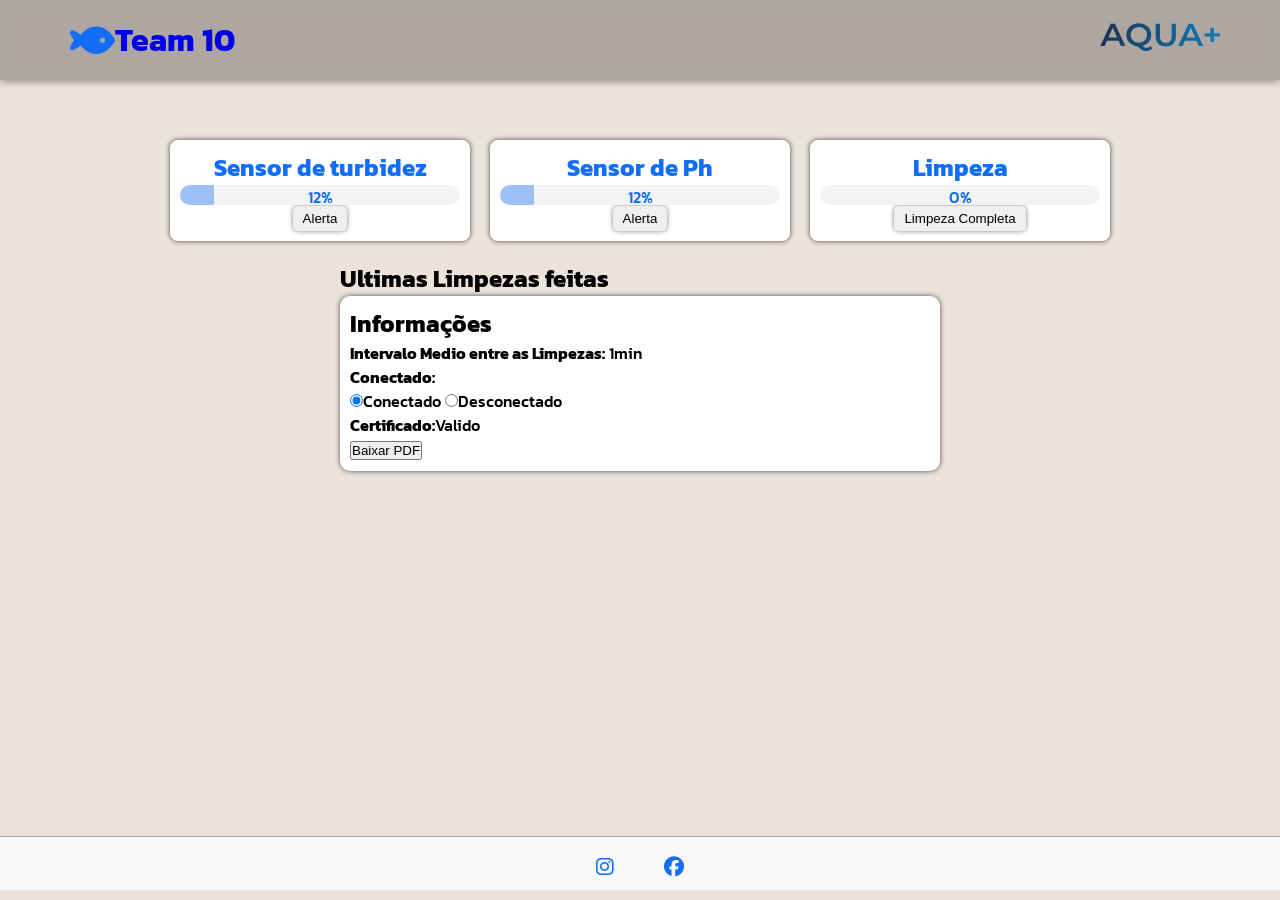
==== index.html @ 6b110341 "first upload" ====
<!DOCTYPE html>
<html lang="pt-BR">
<head>
    <meta charset="UTF-8">
    <meta name="viewport" content="width=device-width, initial-scale=1.0">
    <link rel="stylesheet" href="https://cdnjs.cloudflare.com/ajax/libs/font-awesome/6.6.0/css/all.min.css" integrity="sha512-Kc323vGBEqzTmouAECnVceyQqyqdsSiqLQISBL29aUW4U/M7pSPA/gEUZQqv1cwx4OnYxTxve5UMg5GT6L4JJg==" crossorigin="anonymous" referrerpolicy="no-referrer"/>  
    <link rel="stylesheet" href="css/home.css">
    <link rel="stylesheet" href="css/header.css">
    <link rel="stylesheet" href="css/all.css">  
    <link rel="shortcut icon" href="src/logo.png" type="image/x-icon">
    <title>Monitoramento de Praias</title>
   
</head>
<body>
    <header>
        <a class="fish-logo" href="index.html"><i class="fa-solid fa-fish"></i><h1>Team 10</h1></a>
        <a href="index2.html"><img id="aqua-logo" class="aqua-logo" src="./src/AQUA+ (1).svg" alt=""></a>
    </header>

    <main>
        <section class="home">
            <div class="dashboards">
                <div class="dashboard" id="dashboard-1">
                    <h1>Sensor de turbidez</h1>
                    <div class="progress-container">
                        <div class="progress-bar" id="progress-bar-1"></div>
                        <span id="progress-text-1">0%</span>
                    </div>
                    <button id="alert-button-1" class="hidden">Alerta</button>
                </div>

                <div class="dashboard" id="dashboard-2">
                    <h1>Sensor de Ph</h1>
                    <div class="progress-container">
                        <div class="progress-bar" id="progress-bar-2"></div>
                        <span id="progress-text-2">0%</span>
                    </div>
                    <button id="alert-button-2" class="hidden">Alerta</button>
                </div>

                <div class="dashboard" id="dashboard-3">
                    <h1>Limpeza</h1>
                    <div class="progress-container">
                        <div class="progress-bar" id="progress-bar-3"></div>
                        <span id="progress-text-3">0%</span>
                    </div>
                    <button id="alert-button-3" class="hidden">Limpeza Completa</button>
                </div>
            </div>

            <div id="message-container">
                <h2>Ultimas Limpezas feitas</h2>
                <ul id="message-list"></ul>
                <div class="message-conteiner-2"> 
                    <h1>Informações</h1>
                    <p><strong>Intervalo Medio entre as Limpezas:</strong> 1min</p>
                    <div id="pause-control">
                        <p><strong>Conectado:</strong></p>
                        <label><input type="radio" name="pause" value="continue" checked>Conectado</label>
                        <label><input type="radio" name="pause" value="pause">Desconectado</label>
                    </div>
                    <p><strong>Certificado:</strong>Valido</p>
                    <div id="report" class="report-container">
                    </div>                
                    <button class="btn-pdf">Baixar PDF</button>
                </div>
            </div>
        </section>
    </main>

    <footer>
        <a href=""><i class="fa-brands fa-instagram"></i></a>
        <a href=""><i class="fa-brands fa-facebook"></i></a>
    </footer>
</body>
<script src="https://cdnjs.cloudflare.com/ajax/libs/jquery/3.7.1/jquery.min.js" integrity="sha512-v2CJ7UaYy4JwqLDIrZUI/4hqeoQieOmAZNXBeQyjo21dadnwR+8ZaIJVT8EE2iyI61OV8e6M8PP2/4hpQINQ/g==" crossorigin="anonymous" referrerpolicy="no-referrer"></script>
<script src="js/sensor.js"></script>
</html>
---- css/home.css ----
html, body {
    height: 100%;
    margin: 0;
    display: flex;
    flex-direction: column;
    padding-top: 40px;
}



.aqua-logo {
    max-height: 50px;
}

main {
    flex: 1;
    display: flex;
    flex-direction: column;
    align-items: center;
    justify-content: flex-start;
    padding: 20px;
    width: 100%;
}

.home {
    width: 100%;
    display: flex;
    flex-wrap: wrap;
    gap: 20px;
    justify-content: center;
}

.dashboards {
    flex: 1 1 100%;
    display: flex;
    flex-wrap: wrap;
    gap: 20px;
    justify-content: center;
}

.dashboard {
    flex: 1 1 calc(33% - 20px);
    max-width: 300px;
    text-align: center;
    background-color: #ffffff;
    color: #126ef8;
    box-shadow: 0 0 5px #000000b9;
    border-radius: 8px;
    padding: 10px;
}

.dashboard button {
    padding: 5px 10px;
    border: 0;
    box-shadow: 0 0 5px #00000081;
    border-radius: 5px;
}

.progress-container {
    position: relative;
    height: 20px;
    background: #f3f3f3;
    border-radius: 10px;
    overflow: hidden;
}

.progress-bar {
    position: absolute;
    height: 100%;
    background-color: #126ef863;
    width: 0%;
    transition: width 0.1s;
}

#message-container {
    width: 100%;
    max-width: 600px;
    text-align: left;
}

.message-conteiner-2 {
    background-color: #fff;
    box-shadow: 0 0 5px #000000b0;
    border-radius: 10px;
    padding: 10px;
}
.fish-logo{
  display: flex;
  flex-direction: row;
  align-items: center;
  justify-content: flex-start;
}

footer {
    display: flex;
    justify-content: center;
    align-items: center;
    gap: 20px;
    padding: 10px 0;
    border-top: 1px solid rgba(0, 0, 0, 0.322);
    background-color: #f9f9f9;
    width: 100%;
}

footer i {
    font-size: 20px;
    color: #126ef8;
    transition: color 0.3s ease;
}

footer i:hover {
    color: #0a4dab;
}



@media screen and (max-width: 1024px) {
    .dashboard {
        flex: 1 1 calc(50% - 20px);
    }
}

@media screen and (max-width: 768px) {
    header {
        flex-direction: column;
        height: auto;
        text-align: center;
        gap: 10px;
    }

    .fa-fish h1 {
        font-size: 18px;
    }

    .aqua-logo {
        width: 100px;
    }

    .dashboard {
        flex: 1 1 100%;
    }

    footer {
        flex-direction: column;
        gap: 10px;
    }
}

@media screen and (max-width: 480px) {
    .dashboard {
        flex: 1 1 100%;
        max-width: 100%;
    }

    footer {
        gap: 10px;
    }

    footer i {
        font-size: 18px;
    }
}
---- css/header.css ----
header {
    width: 100%;
    height: 80px;
    box-shadow: 0 0 8px rgba(0, 0, 0, 0.548);
    display: flex;
    justify-content: space-between;
    align-items: center;
    position: fixed;
    top: 0; /* Garantia que o header fique fixo no topo */
    z-index: 3;
    backdrop-filter: blur(10px);
    background-color: #00000042;
}

body {
    margin: 0;
    padding-top: 80px; /* Espaço reservado para o header fixo */
}

.fa-fish {
    margin-left: 70px;
    font-size: 40px;
    display: flex;
    color: #126ef8;
}

.fa-fish h1 {
    font-size: 20px;
    margin: 10px 0 0 5px;
    color: #ffffff;
}

.nav-list {
    display: flex;
    gap: 30px;
}

.list-item a {
    color: #ffffff71;
}

.list-item.active a {
    color: #ffffff;
    border-bottom: #126ef8 2px solid;
}

.btn-ctt {
    margin: 0 60px 0 0;
    padding: 8px;
    border: 0;
    border-radius: 10px;
    box-shadow: 0 0 5px rgba(0, 0, 0, 0.377);
    background-color: #126ef8;
    cursor: pointer;
    transition: 500ms;
}

.btn-ctt a {
    color: #ffffff;
}

.btn-ctt:hover a {
    color: #126ef8;
}

.btn-ctt:hover {
    background-color: #ffffff;
}

#mobile_btn {
    display: none;
}

.nav-mobile {
    display: none;
}

.aqua-logo {
    width: 120px;
    margin: 0 60px 0 0;
}

@media screen and (max-width: 1170px) {
    .fa-x {
        margin-right: -39vw;
    }

    .nav-list-mobile {
        display: block;
        padding: 10px;
        background-color: #ffffff;
        box-shadow: 0 0 8px black;
        position: fixed;
        right: 0;
        margin-top: 420px;
        font-size: 12px;
        border-radius: 10px 0 0 10px;
    }
    
    .list-item a {
        color: #000000;
    }

    .nav-list-mobile li {
        margin: 10px 0;
    }

    #mobile_btn {
        display: block;
        border: none;
        background-color: transparent;
        font-size: 1.5rem;
        cursor: pointer;
        margin: 0 60px 0 0;
        color: #126ef8;
    }

    #nav-mobile.active {
        display: block;
        text-align: center;
        list-style: none;
    }

    .nav-bar {
        display: none;
    }
    .btn-ctt {
        display: none;
    }
}

@media screen and (max-width: 630px) {
    .nav-list-mobile {
        margin-top: 220px;
    } 

    .fa-fish{
        margin:0;
    }
    .fa-x {
        margin-right: -10vw;
    }
}
---- css/all.css ----
@import url('https://fonts.googleapis.com/css2?family=Kanit:ital,wght@0,100;0,200;0,300;0,400;0,500;0,600;0,700;0,800;0,900;1,100;1,200;1,300;1,400;1,500;1,600;1,700;1,800;1,900&display=swap');

* {
    margin: 0;
    padding: 0;
    box-sizing: border-box;
}

body {
    background-color: #ebe2d9;
    font-family: "Kanit", sans-serif;
    font-weight: 500;
    font-style: normal;
}

a {
    text-decoration: none;
}

li {
    list-style: none;
}

footer {
    display: flex;
    justify-content: center;
    gap: 50px;
    margin: 10px 0;
    border-top: 1px solid rgba(0, 0, 0, 0.322);
}

footer i{
    margin-top: 10px;
    color: #126ef8;
}
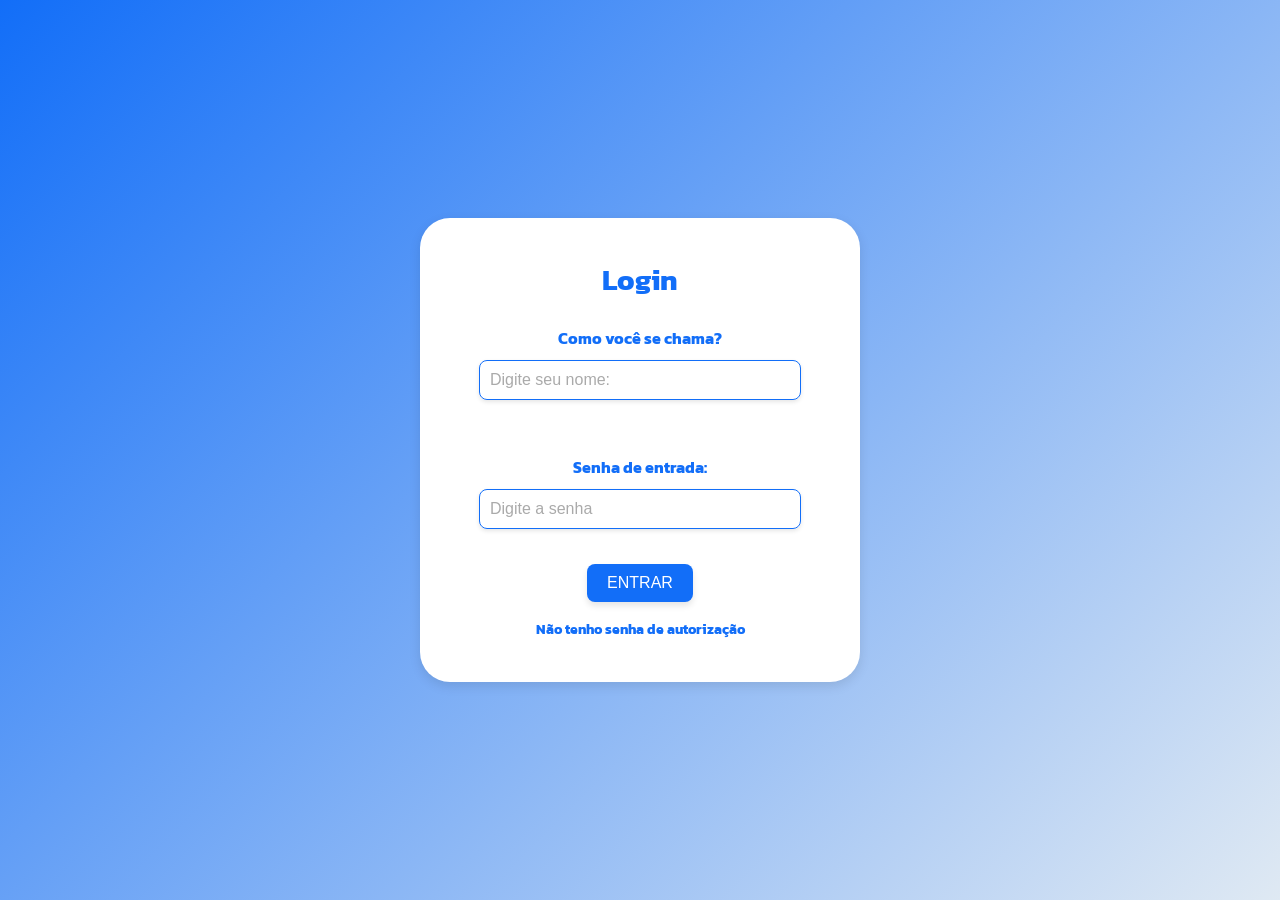
==== commit 90a0ef55: "Fix: login as indexhtml" ====
--- a/index.html
+++ b/index.html
@@ -1,78 +1,50 @@
 <!DOCTYPE html>
-<html lang="pt-BR">
+<html lang="en">
 <head>
     <meta charset="UTF-8">
     <meta name="viewport" content="width=device-width, initial-scale=1.0">
-    <link rel="stylesheet" href="https://cdnjs.cloudflare.com/ajax/libs/font-awesome/6.6.0/css/all.min.css" integrity="sha512-Kc323vGBEqzTmouAECnVceyQqyqdsSiqLQISBL29aUW4U/M7pSPA/gEUZQqv1cwx4OnYxTxve5UMg5GT6L4JJg==" crossorigin="anonymous" referrerpolicy="no-referrer"/>  
-    <link rel="stylesheet" href="css/home.css">
-    <link rel="stylesheet" href="css/header.css">
-    <link rel="stylesheet" href="css/all.css">  
-    <link rel="shortcut icon" href="src/logo.png" type="image/x-icon">
-    <title>Monitoramento de Praias</title>
-   
+    <link rel="stylesheet" type="text/css" href="formu.css"/>
+    <title>LOGIN</title>
 </head>
-<body>
-    <header>
-        <a class="fish-logo" href="index.html"><i class="fa-solid fa-fish"></i><h1>Team 10</h1></a>
-        <a href="index2.html"><img id="aqua-logo" class="aqua-logo" src="./src/AQUA+ (1).svg" alt=""></a>
-    </header>
+<body class="formuu">
 
-    <main>
-        <section class="home">
-            <div class="dashboards">
-                <div class="dashboard" id="dashboard-1">
-                    <h1>Sensor de turbidez</h1>
-                    <div class="progress-container">
-                        <div class="progress-bar" id="progress-bar-1"></div>
-                        <span id="progress-text-1">0%</span>
-                    </div>
-                    <button id="alert-button-1" class="hidden">Alerta</button>
-                </div>
+<form class="formu">
+  
+    <h1>Login</h1>
 
-                <div class="dashboard" id="dashboard-2">
-                    <h1>Sensor de Ph</h1>
-                    <div class="progress-container">
-                        <div class="progress-bar" id="progress-bar-2"></div>
-                        <span id="progress-text-2">0%</span>
-                    </div>
-                    <button id="alert-button-2" class="hidden">Alerta</button>
-                </div>
+    <div class="nomee2">
+        <h3>Como você se chama?</h3>
+        <input type="text" id="nome" placeholder="Digite seu nome:">
+    </div>
+    <br>
+    <div class="nomee2">
+        <h3>Senha de entrada:</h3>
+        <input type="password" id="password" placeholder="Digite a senha">
+    </div>
 
-                <div class="dashboard" id="dashboard-3">
-                    <h1>Limpeza</h1>
-                    <div class="progress-container">
-                        <div class="progress-bar" id="progress-bar-3"></div>
-                        <span id="progress-text-3">0%</span>
-                    </div>
-                    <button id="alert-button-3" class="hidden">Limpeza Completa</button>
-                </div>
-            </div>
+    <div class="container">
+        <div class="center">
+          <button type="button" class="botao" onclick="checkPassword()">
+            <span>ENTRAR</span>
+          </button>
 
-            <div id="message-container">
-                <h2>Ultimas Limpezas feitas</h2>
-                <ul id="message-list"></ul>
-                <div class="message-conteiner-2"> 
-                    <h1>Informações</h1>
-                    <p><strong>Intervalo Medio entre as Limpezas:</strong> 1min</p>
-                    <div id="pause-control">
-                        <p><strong>Conectado:</strong></p>
-                        <label><input type="radio" name="pause" value="continue" checked>Conectado</label>
-                        <label><input type="radio" name="pause" value="pause">Desconectado</label>
-                    </div>
-                    <p><strong>Certificado:</strong>Valido</p>
-                    <div id="report" class="report-container">
-                    </div>                
-                    <button class="btn-pdf">Baixar PDF</button>
-                </div>
-            </div>
-        </section>
-    </main>
+          <p id="message"></p>
 
-    <footer>
-        <a href=""><i class="fa-brands fa-instagram"></i></a>
-        <a href=""><i class="fa-brands fa-facebook"></i></a>
-    </footer>
+    <h5> <a href="https://www.instagram.com/victor_sarm/">Não tenho senha de autorização</a> </h5>
+
+</form>
+<script>
+  function checkPassword() {
+    var password = document.getElementById("password").value;
+    var nome = document.getElementById("nome").value;
+    var message = document.getElementById("message");
+
+    if (password === "teste" && nome === "teste") {
+        window.location.href = "index2.html"; 
+    } else {
+        message.innerText = "Senha incorreta. Tente novamente.";
+    }
+}
+</script>
 </body>
-<script src="https://cdnjs.cloudflare.com/ajax/libs/jquery/3.7.1/jquery.min.js" integrity="sha512-v2CJ7UaYy4JwqLDIrZUI/4hqeoQieOmAZNXBeQyjo21dadnwR+8ZaIJVT8EE2iyI61OV8e6M8PP2/4hpQINQ/g==" crossorigin="anonymous" referrerpolicy="no-referrer"></script>
-<script src="js/sensor.js"></script>
-</html>
+</html>
--- a/formu.css
+++ b/formu.css
@@ -0,0 +1,144 @@
+@import url('https://fonts.googleapis.com/css2?family=Kanit:ital,wght@0,100;0,200;0,300;0,400;0,500;0,600;0,700;0,800;0,900;1,100;1,200;1,300;1,400;1,500;1,600;1,700;1,800;1,900&display=swap');
+
+html {
+    height: 100%;
+}
+
+body {
+    background: linear-gradient(135deg, #126ef8, #dfe9f3);
+    font-family: "Kanit", sans-serif;
+    font-weight: 500;
+    height: 100%;
+    margin: 0;
+    display: flex;
+    align-items: center;
+    justify-content: center;
+}
+
+form {
+    width: 90%;
+    max-width: 400px;
+    background-color: white;
+    border-radius: 30px;
+    text-align: center;
+    padding: 20px;
+    box-shadow: 0 4px 12px rgba(0, 0, 0, 0.1);
+    color: #126ef8;
+}
+
+form h1 {
+    margin-bottom: 25px;
+    font-size: 1.8rem;
+}
+
+.nomee2 {
+    margin: 15px 0;
+}
+
+.nomee2 h3 {
+    color: #126ef8;
+    font-size: 1rem;
+    margin-bottom: 10px;
+}
+
+.formu input {
+    font-size: 1rem;
+    width: 100%;
+    max-width: 300px;
+    padding: 10px;
+    border: 1px solid #126ef8;
+    border-radius: 8px;
+    background-color: rgba(255, 255, 255, 0.8);
+    color: #126ef8;
+    box-shadow: 0 2px 4px rgba(0, 0, 0, 0.1);
+}
+
+.formu input::placeholder {
+    color: #aaa;
+}
+
+h5 {
+    margin-top: 15px;
+}
+
+h5 a {
+    color: #126ef8;
+    text-decoration: none;
+    font-size: 0.9rem;
+}
+
+h5 a:hover {
+    color: #0a5bb5;
+}
+
+.botao {
+    background-color: #126ef8;
+    color: white;
+    border: none;
+    border-radius: 8px;
+    padding: 10px 20px;
+    font-size: 1rem;
+    margin-top: 20px;
+    cursor: pointer;
+    box-shadow: 0 4px 6px rgba(0, 0, 0, 0.1);
+    transition: all 0.3s ease;
+}
+
+.botao:hover {
+    background-color: white;
+    color: #126ef8;
+    box-shadow: 0 6px 12px rgba(0, 0, 0, 0.15);
+}
+
+@media screen and (max-width: 768px) {
+    form {
+        padding: 15px;
+        width: 90%;
+    }
+
+    form h1 {
+        font-size: 1.5rem;
+    }
+
+    .nomee2 h3 {
+        font-size: 0.9rem;
+    }
+
+    .formu input {
+        font-size: 0.9rem;
+        padding: 8px;
+    }
+
+    .botao {
+        font-size: 0.9rem;
+        padding: 8px 16px;
+    }
+}
+
+@media screen and (max-width: 480px) {
+    form {
+        padding: 10px;
+    }
+
+    form h1 {
+        font-size: 1.3rem;
+    }
+
+    .nomee2 h3 {
+        font-size: 0.8rem;
+    }
+
+    .formu input {
+        font-size: 0.8rem;
+        padding: 6px;
+    }
+
+    .botao {
+        font-size: 0.8rem;
+        padding: 6px 12px;
+    }
+
+    h5 a {
+        font-size: 0.8rem;
+    }
+}
